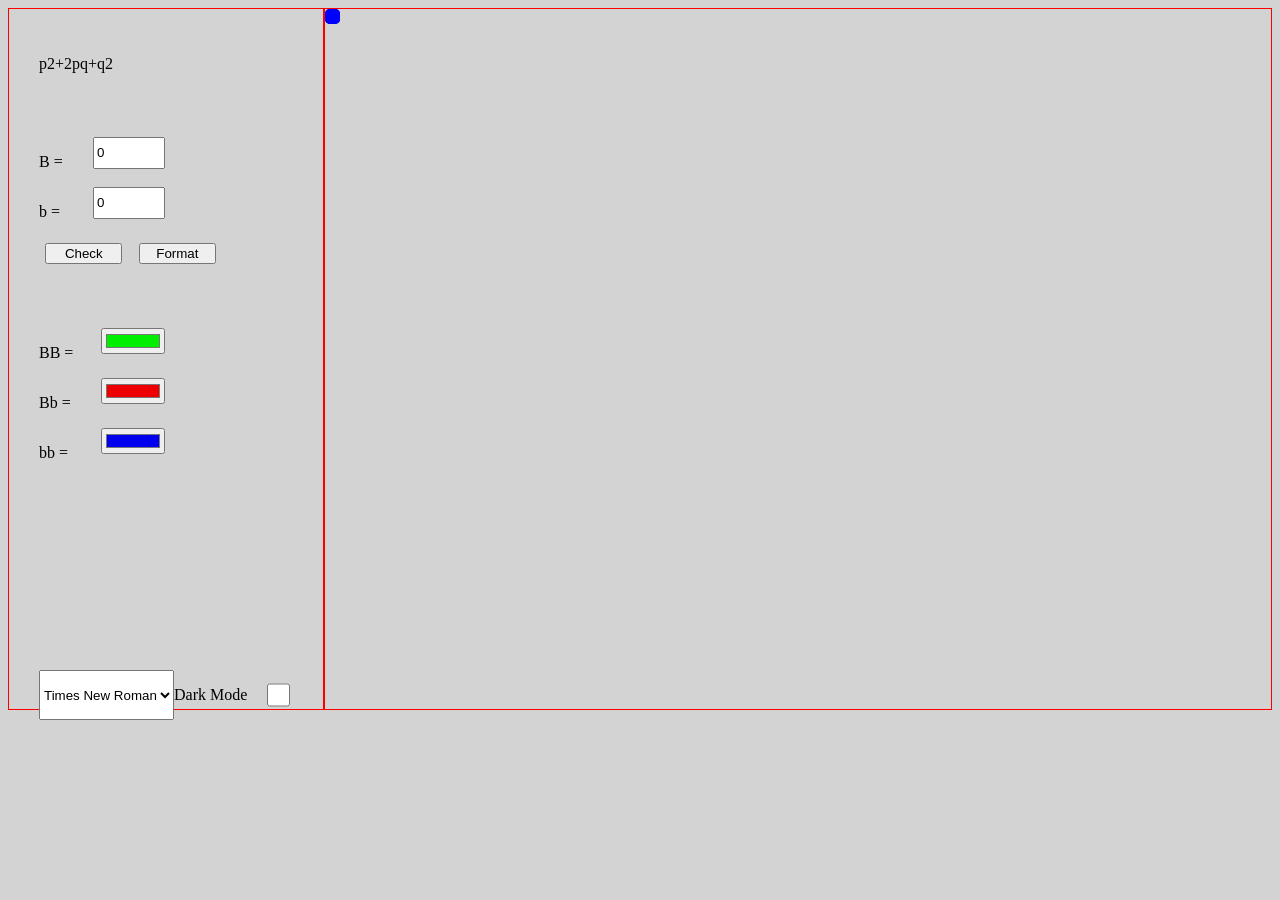
==== index.html @ 736169d7 "Rename base.html to index.html" ====
<!DOCTYPE html>
<html lang="en">
<head>
    <meta charset="UTF-8">
    <meta name="viewport" content="width=device-width, initial-scale=1.0">
    <title>gento-simul</title>
    <link rel="stylesheet" href="style.css">
</head>
<body>
    <aside id="inputContainer">
        <p id="equation">p2+2pq+q2</p>
        <section id="geneInputContainer">
            <p class="geneInputTxt" class="geneITOP">B =</p>
            <input type="number" id="homoDinput" class="geneInput" value="0">
            <p class="geneInputTxt">b =</p>
            <input type="number" id="homoRinput" class="geneInput" value="0">
        </section>
        <button class="geneButton" id="checkButton">Check</button>
        <button class="geneButton" id="formatButton">Format</button>
        <section id="colorInputContainer">
            <p class="geneInputTxt">BB =</p>
            <input type="color" value="#00EE00" id="homoDcolor" class="geneInput">
            <p class="geneInputTxt">Bb =</p>
            <input type="color" value="#EE0000" id="heteroColor" class="geneInput">
            <p class="geneInputTxt">bb =</p>
            <input type="color" value="#0000EE" id="homoRcolor" class="geneInput">
        </section>
        <section id="bottomSection">
            <select >
                <option>Times New Roman</option>
                <option>Poppins</option>
                <option>Comic Sans</option>
                <option>Arial</option>
            </select>
            <p>Dark Mode</p>
            <input type="checkbox">
        </section>
    </aside>
    <section id="simulationContainer">
        <div id="BB" class="geneVis"></div>
        <div id="Bb" class="geneVis"></div>
        <div id="bb" class="geneVis"></div>
    </section>
</body>
<script src="base.js"></script>
</html>
---- style.css ----
body {
    background-color: lightgray;
    display: grid;
    grid-template-columns: 1fr 3fr;
}

#inputContainer {
    border: 1px red solid;
    padding: 30px;
    height: 50vw;
}

#geneInputContainer {
    display: grid;
    grid-template-columns: 1fr 1fr;
}

#equation {
    margin-bottom: 5vw;
}

.geneInput {
    margin-right: 10vw;
    width: 5vw;
    height: 2vw;
}

.geneButton {
    width: 6vw;
    margin: 0.5vw;
    margin-bottom: 5vw;
}

#colorInputContainer {
    display: grid;
    grid-template-columns: 1fr 1fr;
    margin-bottom: 15vw;
}

#simulationContainer {
    border: 1px red solid;
}

#bottomSection {
    display: grid;
    grid-template-columns: 3fr 3fr 1fr;
}

.geneVis {
    position: absolute;
    height: 15px;
    width: 15px;
    background-color: blue;
    border-radius: 5px;
    transition: ease 1s;
}

.Bb {
    background-color: red;
}

.bb {
    background-color: blue;
}

.BB {
    background-color: green;
}
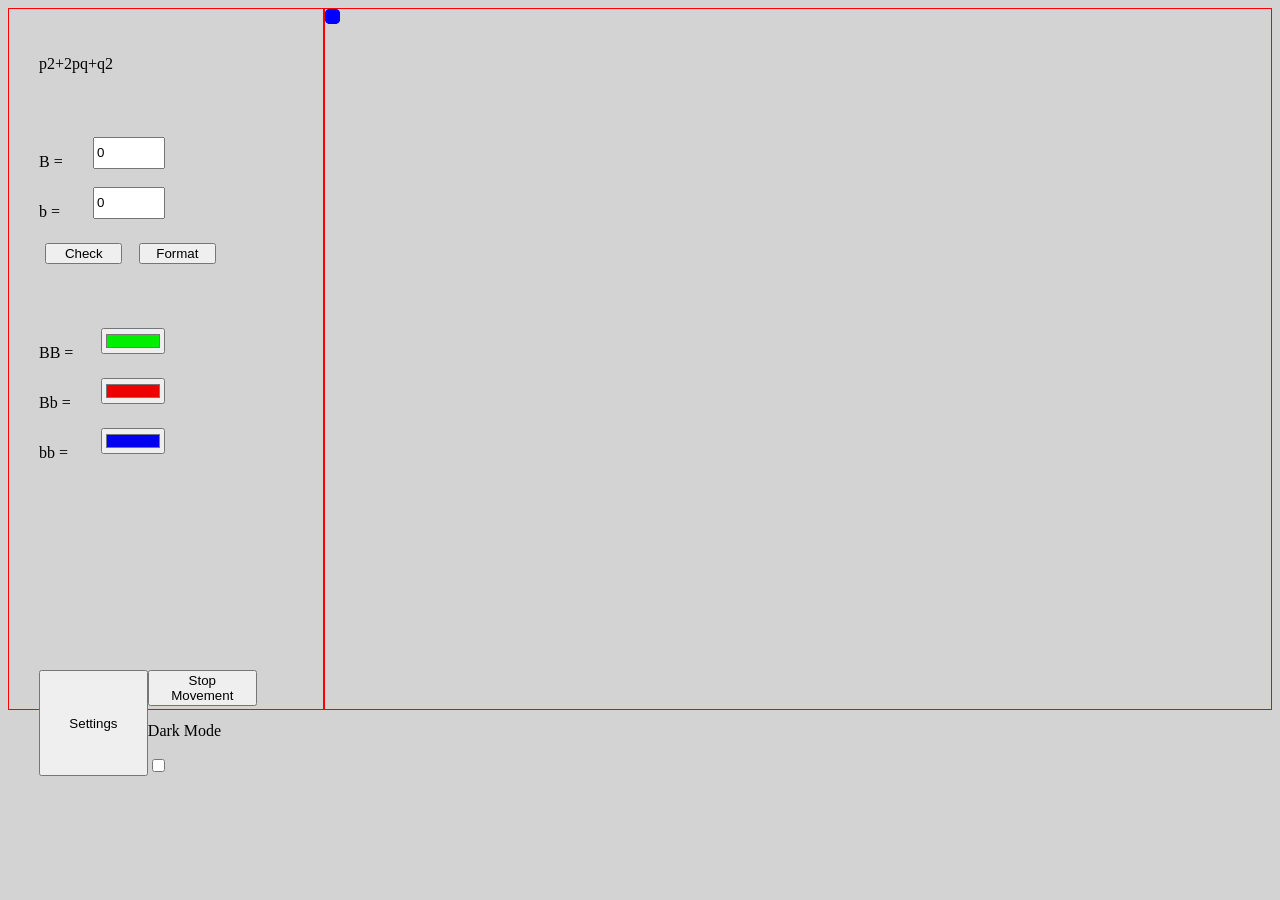
==== commit f5246294: "Update index.html" ====
--- a/index.html
+++ b/index.html
@@ -26,14 +26,12 @@
             <input type="color" value="#0000EE" id="homoRcolor" class="geneInput">
         </section>
         <section id="bottomSection">
-            <select >
-                <option>Times New Roman</option>
-                <option>Poppins</option>
-                <option>Comic Sans</option>
-                <option>Arial</option>
-            </select>
-            <p>Dark Mode</p>
-            <input type="checkbox">
+                <button id="settingOpen">Settings</button>
+                <section id="hiddenSettings">
+                    <button id="doMovement">Stop Movement</button>
+                    <p>Dark Mode</p>
+                    <input type="checkbox">
+                </section>
         </section>
     </aside>
     <section id="simulationContainer">
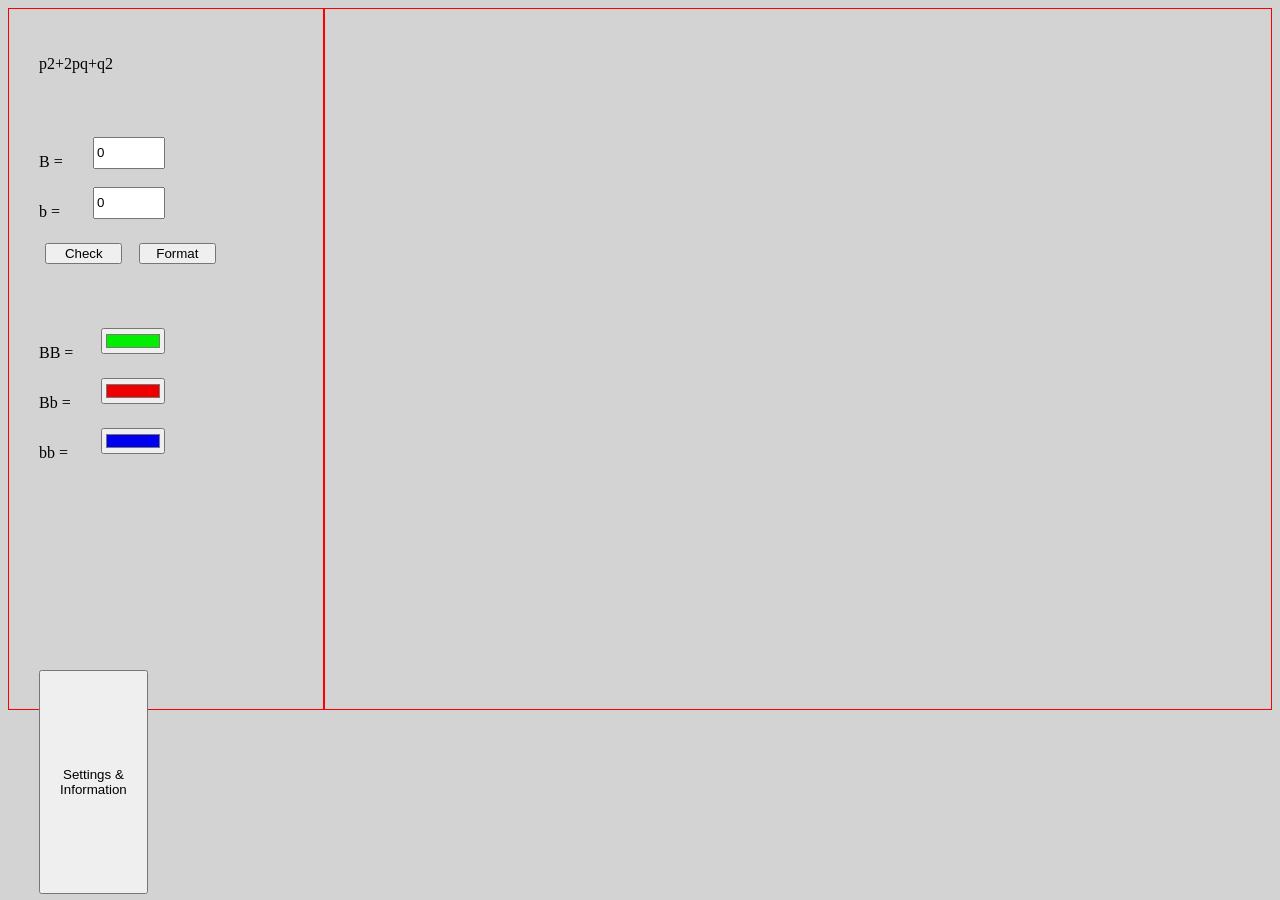
==== commit 9436cb82: "Update index.html" ====
--- a/index.html
+++ b/index.html
@@ -26,18 +26,18 @@
             <input type="color" value="#0000EE" id="homoRcolor" class="geneInput">
         </section>
         <section id="bottomSection">
-                <button id="settingOpen">Settings</button>
+                <button id="settingOpen">Settings & Information</button>
                 <section id="hiddenSettings">
                     <button id="doMovement">Stop Movement</button>
                     <p>Dark Mode</p>
                     <input type="checkbox">
+                    <p id="HMDdisplay">HMD: %</p>
+                    <p id="HMRdisplay">HMR: %</p>
+                    <p id="HTdisplay">HT: %</p>
                 </section>
         </section>
     </aside>
     <section id="simulationContainer">
-        <div id="BB" class="geneVis"></div>
-        <div id="Bb" class="geneVis"></div>
-        <div id="bb" class="geneVis"></div>
     </section>
 </body>
 <script src="base.js"></script>
--- a/style.css
+++ b/style.css
@@ -66,3 +66,7 @@
 .BB {
     background-color: green;
 }
+
+#hiddenSettings {
+    visibility: hidden;
+}
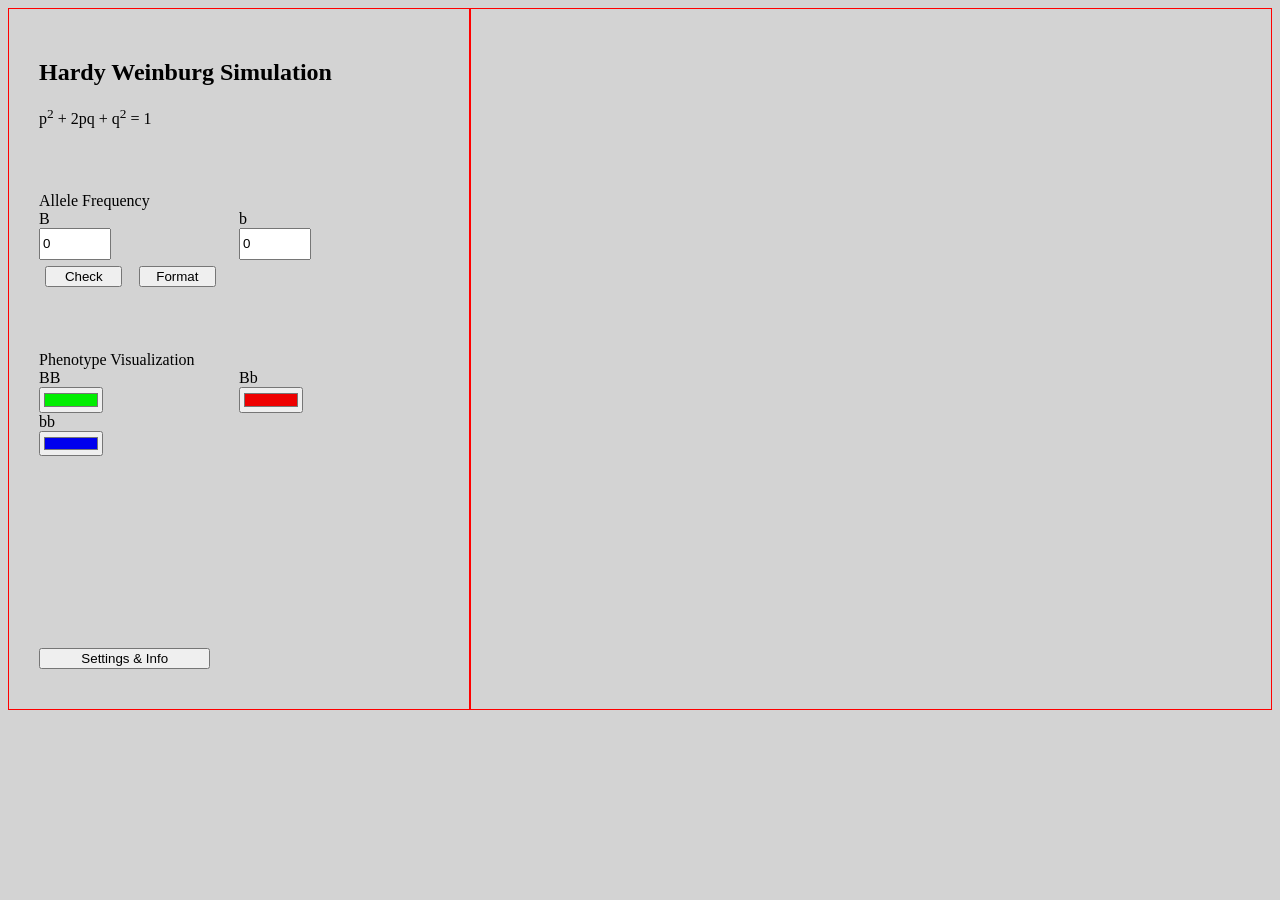
==== commit 24c5a15c: "Update index.html to final HTML" ====
--- a/index.html
+++ b/index.html
@@ -3,42 +3,72 @@
 <head>
     <meta charset="UTF-8">
     <meta name="viewport" content="width=device-width, initial-scale=1.0">
-    <title>gento-simul</title>
+    <title>Hardy Weinburg SImulation</title>
     <link rel="stylesheet" href="style.css">
 </head>
 <body>
     <aside id="inputContainer">
-        <p id="equation">p2+2pq+q2</p>
-        <section id="geneInputContainer">
-            <p class="geneInputTxt" class="geneITOP">B =</p>
-            <input type="number" id="homoDinput" class="geneInput" value="0">
-            <p class="geneInputTxt">b =</p>
-            <input type="number" id="homoRinput" class="geneInput" value="0">
+        <header>
+            <h1 id="title">Hardy Weinburg Simulation</h1>
+            <p id="equation">p<sup>2</sup> + 2pq + q<sup>2</sup> = 1</p>
+        </header>
+
+        <section class="control-card">
+            <label class="section-label">Allele Frequency</label>
+            <div id="geneInputContainer">
+                <div class="input-wrapper">
+                    <span class="geneInputTxt">B</span>
+                    <input type="number" id="homoDinput" class="geneInput" value="0">
+                </div>
+                <div class="input-wrapper">
+                    <span class="geneInputTxt">b</span>
+                    <input type="number" id="homoRinput" class="geneInput" value="0">
+                </div>
+            </div>
+            <div class="action-buttons">
+                <button class="geneButton" id="checkButton">Check</button>
+                <button class="geneButton" id="formatButton">Format</button>
+            </div>
         </section>
-        <button class="geneButton" id="checkButton">Check</button>
-        <button class="geneButton" id="formatButton">Format</button>
-        <section id="colorInputContainer">
-            <p class="geneInputTxt">BB =</p>
-            <input type="color" value="#00EE00" id="homoDcolor" class="geneInput">
-            <p class="geneInputTxt">Bb =</p>
-            <input type="color" value="#EE0000" id="heteroColor" class="geneInput">
-            <p class="geneInputTxt">bb =</p>
-            <input type="color" value="#0000EE" id="homoRcolor" class="geneInput">
+
+        <section class="control-card">
+            <label class="section-label">Phenotype Visualization</label>
+            <div id="colorInputContainer">
+                <div class="color-wrapper">
+                    <span class="geneInputTxt">BB</span>
+                    <input type="color" value="#00EE00" id="homoDcolor" class="geneInput">
+                </div>
+                <div class="color-wrapper">
+                    <span class="geneInputTxt">Bb</span>
+                    <input type="color" value="#EE0000" id="heteroColor" class="geneInput">
+                </div>
+                <div class="color-wrapper">
+                    <span class="geneInputTxt">bb</span>
+                    <input type="color" value="#0000EE" id="homoRcolor" class="geneInput">
+                </div>
+            </div>
         </section>
+
         <section id="bottomSection">
-                <button id="settingOpen">Settings & Information</button>
-                <section id="hiddenSettings">
-                    <button id="doMovement">Stop Movement</button>
-                    <p>Dark Mode</p>
+            <button id="settingOpen">Settings & Info</button>
+            <section id="hiddenSettings">
+                <label class="section-label">Simulation Controls</label>
+                <button id="doMovement">Stop/Start Movement</button>
+                <div class="setting-row">
+                    <span>Dark Mode</span>
                     <input type="checkbox">
-                    <p id="HMDdisplay">HMD: %</p>
-                    <p id="HMRdisplay">HMR: %</p>
-                    <p id="HTdisplay">HT: %</p>
-                </section>
+                </div>
+                <div class="stats-box">
+                    <p id="HMDdisplay">Homozygous Dominant: --%</p>
+                    <p id="HTdisplay">Heterozygous: --%</p>
+                    <p id="HMRdisplay">Homozygous Recessive: --%</p>
+                </div>
+            </section>
         </section>
     </aside>
+
     <section id="simulationContainer">
-    </section>
+        </section>
 </body>
 <script src="base.js"></script>
 </html>
--- a/style.css
+++ b/style.css
@@ -2,6 +2,7 @@
     background-color: lightgray;
     display: grid;
     grid-template-columns: 1fr 3fr;
+    margin: none;
 }
 
 #inputContainer {
@@ -69,4 +70,11 @@
 
 #hiddenSettings {
     visibility: hidden;
+    position: absolute;
+    width: 25%;
+    height: 80%;
+    background-color: rgb(192, 192, 192);
+    border: 1px red solid;
+    top: 0%;
+    left: 0%
 }
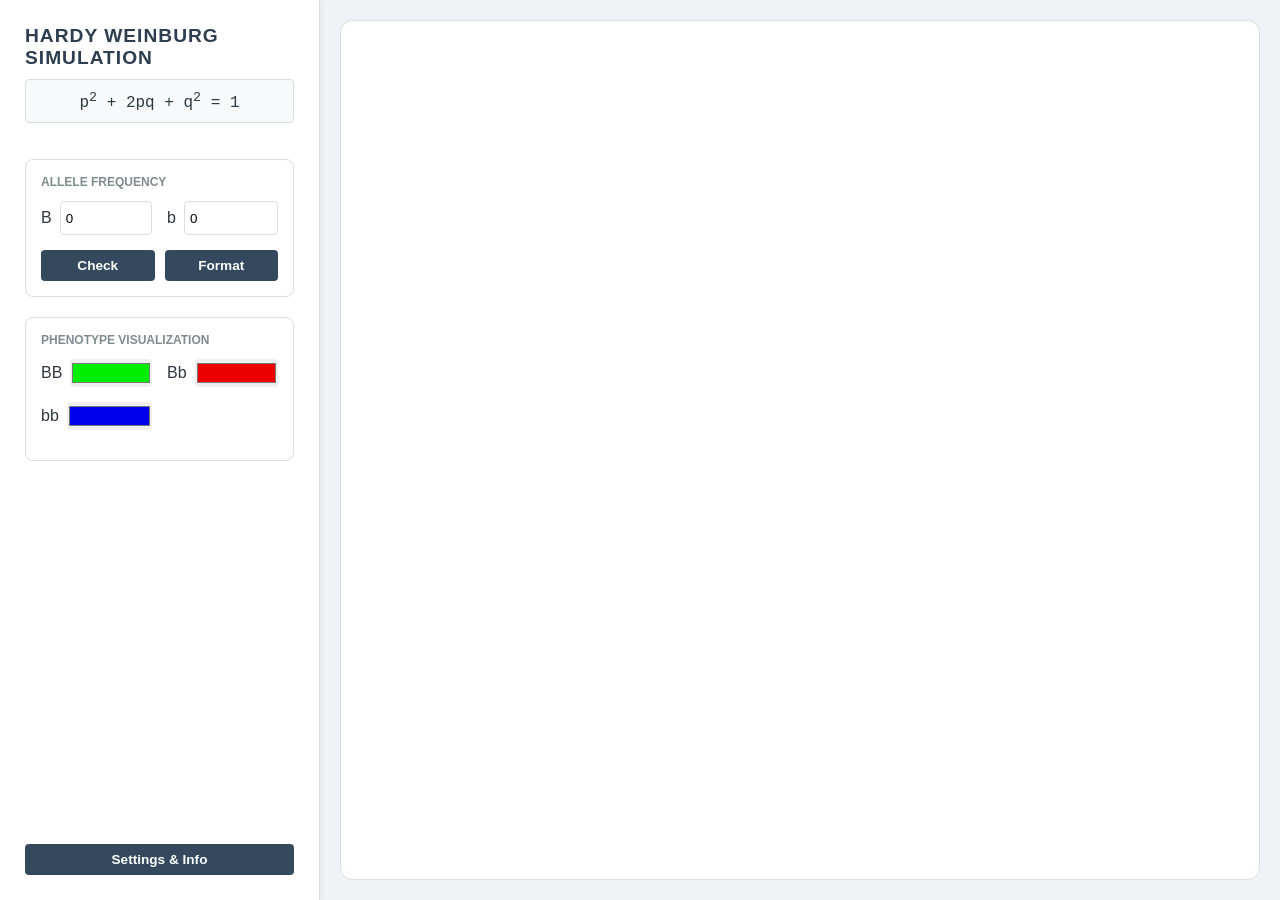
==== commit 412e1f4e: "Update index.html" ====
--- a/index.html
+++ b/index.html
@@ -53,7 +53,7 @@
             <button id="settingOpen">Settings & Info</button>
             <section id="hiddenSettings">
                 <label class="section-label">Simulation Controls</label>
-                <button id="doMovement">Stop/Start Movement</button>
+                <button id="doMovement">Stop Movement</button>
                 <div class="setting-row">
                     <span>Dark Mode</span>
                     <input type="checkbox">
--- a/style.css
+++ b/style.css
@@ -1,80 +1,180 @@
+/* CSS for layout and visual style only */
+
+:root {
+    --bg-color: #f0f2f5;
+    --sidebar-bg: #ffffff;
+    --accent-blue: #2c3e50;
+    --btn-color: #34495e;
+    --border-soft: #dcdde1;
+    --text-main: #2f3640;
+}
+
 body {
-    background-color: lightgray;
+    background-color: var(--bg-color);
+    color: var(--text-main);
+    font-family: 'Inter', -apple-system, sans-serif;
     display: grid;
-    grid-template-columns: 1fr 3fr;
-    margin: none;
+    grid-template-columns: 1fr 3fr; /* Proportion preserved */
+    margin: 0;
+    height: 100vh;
+    overflow: hidden;
 }
 
 #inputContainer {
-    border: 1px red solid;
-    padding: 30px;
-    height: 50vw;
+    background-color: var(--sidebar-bg);
+    border-right: 1px solid var(--border-soft);
+    padding: 25px;
+    display: flex;
+    flex-direction: column;
+    gap: 20px;
+    box-shadow: 2px 0 5px rgba(0,0,0,0.05);
+    z-index: 10;
 }
 
-#geneInputContainer {
-    display: grid;
-    grid-template-columns: 1fr 1fr;
+#title {
+    font-size: 1.2rem;
+    margin: 0;
+    color: var(--accent-blue);
+    text-transform: uppercase;
+    letter-spacing: 1px;
 }
 
 #equation {
-    margin-bottom: 5vw;
+    font-family: 'Courier New', Courier, monospace;
+    background: #f8f9fa;
+    padding: 10px;
+    border-radius: 4px;
+    text-align: center;
+    border: 1px solid var(--border-soft);
+    margin-top: 10px;
+}
+
+.control-card {
+    background: #fff;
+    border: 1px solid var(--border-soft);
+    border-radius: 8px;
+    padding: 15px;
+}
+
+.section-label {
+    display: block;
+    font-size: 0.75rem;
+    font-weight: bold;
+    color: #7f8c8d;
+    margin-bottom: 12px;
+    text-transform: uppercase;
+}
+
+/* Input alignments */
+#geneInputContainer, #colorInputContainer {
+    display: grid;
+    grid-template-columns: 1fr 1fr;
+    gap: 15px;
+    margin-bottom: 15px;
+}
+
+.input-wrapper, .color-wrapper {
+    display: flex;
+    align-items: center;
+    gap: 8px;
 }
 
 .geneInput {
-    margin-right: 10vw;
-    width: 5vw;
-    height: 2vw;
+    width: 100%;
+    height: 28px;
+    border: 1px solid var(--border-soft);
+    border-radius: 4px;
+    padding: 2px 5px;
 }
 
-.geneButton {
-    width: 6vw;
-    margin: 0.5vw;
-    margin-bottom: 5vw;
+input[type="color"] {
+    padding: 0;
+    border: none;
+    cursor: pointer;
 }
 
-#colorInputContainer {
-    display: grid;
-    grid-template-columns: 1fr 1fr;
-    margin-bottom: 15vw;
+/* Button Styling */
+.action-buttons {
+    display: flex;
+    gap: 10px;
 }
 
-#simulationContainer {
-    border: 1px red solid;
+.geneButton, #settingOpen, #doMovement {
+    background-color: var(--btn-color);
+    color: white;
+    border: none;
+    padding: 8px 12px;
+    border-radius: 4px;
+    cursor: pointer;
+    font-weight: 600;
+    font-size: 0.85rem;
+    transition: opacity 0.2s;
+    width: 100%;
 }
 
-#bottomSection {
-    display: grid;
-    grid-template-columns: 3fr 3fr 1fr;
+.geneButton:hover, #settingOpen:hover {
+    opacity: 0.9;
 }
 
+/* Simulation Area */
+#simulationContainer {
+    position: relative;
+    background-color: #ffffff;
+    margin: 20px;
+    border-radius: 12px;
+    border: 1px solid var(--border-soft);
+    box-shadow: inset 0 0 10px rgba(0,0,0,0.02);
+    overflow: hidden; /* Contains moving objects */
+}
+
+/* Genotype visual size - STRICTLY PRESERVED */
 .geneVis {
     position: absolute;
     height: 15px;
     width: 15px;
-    background-color: blue;
-    border-radius: 5px;
+    border-radius: 3px;
     transition: ease 1s;
+    box-shadow: 0 1px 3px rgba(0,0,0,0.1);
 }
 
-.Bb {
-    background-color: red;
-}
-
-.bb {
-    background-color: blue;
-}
-
-.BB {
-    background-color: green;
+/* Settings and Bottom UI */
+#bottomSection {
+    margin-top: auto;
+    display: flex;
+    flex-direction: column;
+    gap: 10px;
 }
 
 #hiddenSettings {
     visibility: hidden;
-    position: absolute;
-    width: 25%;
-    height: 80%;
-    background-color: rgb(192, 192, 192);
-    border: 1px red solid;
-    top: 0%;
-    left: 0%
+    position: fixed; /* Overlay look */
+    bottom: 80px;
+    left: 20px;
+    width: 240px;
+    background: white;
+    border: 1px solid var(--border-soft);
+    border-radius: 12px;
+    padding: 20px;
+    box-shadow: 0 10px 25px rgba(0,0,0,0.1);
 }
+
+.setting-row {
+    display: flex;
+    justify-content: space-between;
+    align-items: center;
+    margin: 10px 0;
+    font-size: 0.9rem;
+}
+
+.stats-box {
+    margin-top: 15px;
+    padding-top: 15px;
+    border-top: 1px solid var(--border-soft);
+}
+
+.stats-box p {
+    margin: 5px 0;
+    font-family: monospace;
+    font-size: 0.85rem;
+    color: var(--accent-blue);
+}
